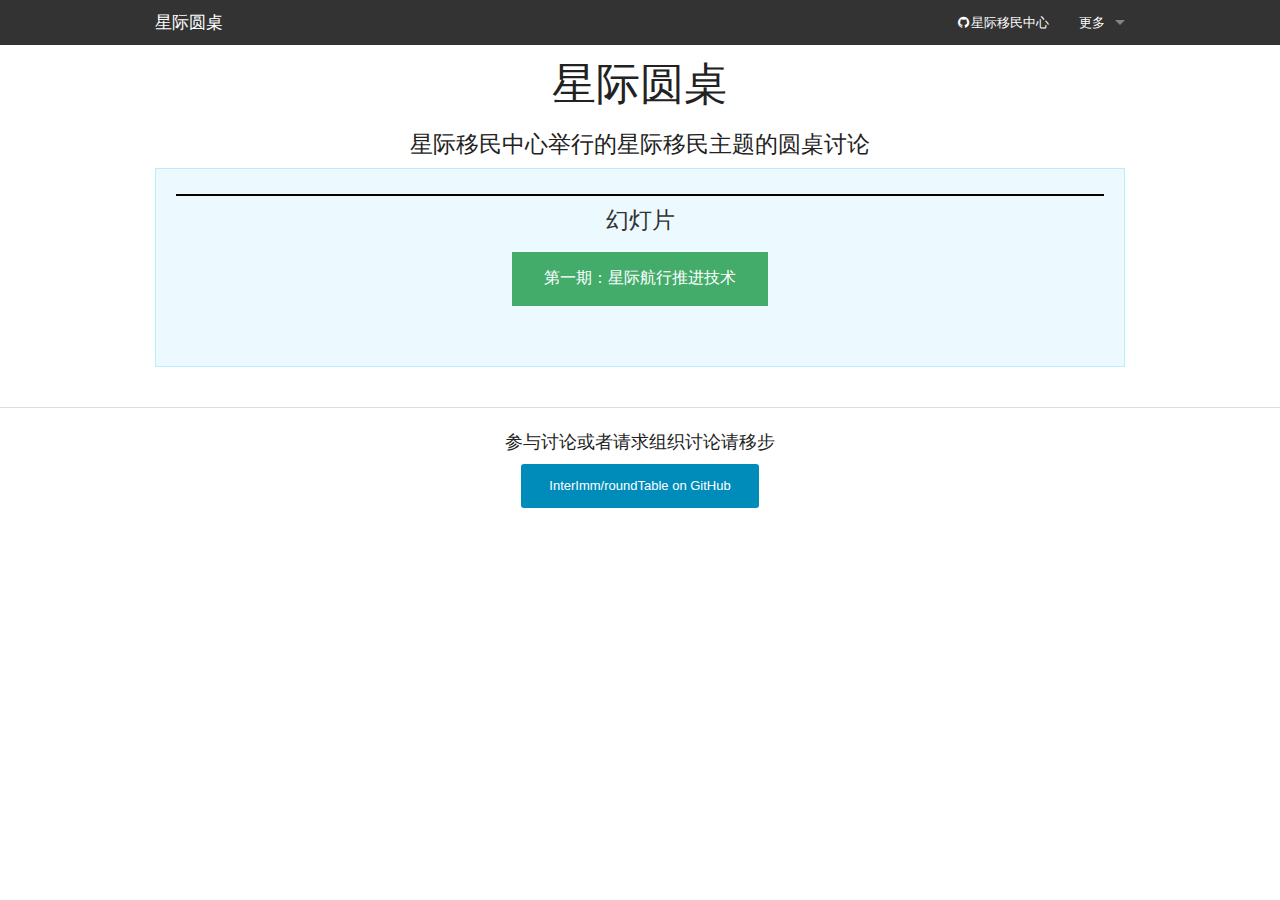
==== index.html @ e6bfaa2c "first set of slides" ====
<!doctype html>
<html class="no-js" lang="en">

<head>
    <meta charset="utf-8" />
    <meta name="viewport" content="width=device-width, initial-scale=1.0" />
    <title>星际圆桌 | 星际移民中心</title>
    <link rel="stylesheet" href="css/foundation.css" />
    <link rel="stylesheet" href="css/style.css">
    <script src="js/vendor/modernizr.js"></script>
    <link href="//netdna.bootstrapcdn.com/font-awesome/4.0.3/css/font-awesome.css" rel="stylesheet">
</head>

<body>


    <div class="contain-to-grid sticky" data-options="sticky_on: large">
        <nav class="top-bar" data-topbar>
            <ul class="title-area">
                <li class="name">
                    <h1>
                        <a href="#">星际圆桌</a>
                    </h1>
                </li>
                <li class="toggle-topbar menu-icon">
                    <a href="#">Menu</a>
                </li>
            </ul>

            <section class="top-bar-section">
                <!-- Right Nav Section -->
                <ul class="right">
                    <li>
                        <a href="https://interimm.github.io" target="_blank">
                            <i class="fa fa-github fa-2" style="margin-right:2px;"></i>星际移民中心</a>
                    </li>
                    <li class="has-dropdown">
                        <a href="#">更多</a>
                        <ul class="dropdown">
                            <li>
                                <a href="http://interimm.github.io/InterImmBook/" target="_blank">星际移民之书</a>
                            </li>
                            <li>
                                <a href="http://exoplanets.readthedocs.org/" target="_blank">系外行星</a>
                            </li>
                        </ul>
                    </li>
                </ul>

                <!-- Left Nav Section -->
                <ul class="left">
                    <li>
                        <a href="#"></a>
                    </li>
                </ul>
            </section>
        </nav>
    </div>



    <div class="row">
        <div class="large-12 columns">
            <h1 class="center title0">星际圆桌</h1>
            <h4 class="center">星际移民中心举行的星际移民主题的圆桌讨论</h4>
        </div>
    </div>

    <div class="row">
        <div class="large-12 columns">
            <div class="callout panel">
                
                
                <div style="border-top:2px solid black;margin-top:5px;padding-top:10px;">
                    <h4 class="center">幻灯片</h4>
<p class="center" style="margin-top:20px;">
    <a href="./archive/propulsion/slides/index.html" class="medium success button">第一期：星际航行推进技术</a>
</p>
                    
                    </div>
            </div>
        </div>

    </div>

    <hr>


    <div class="row">
        <div class="large-12 columns center">
            <h5 class="center">参与讨论或者请求组织讨论请移步</h5>
                <a href="https://github.com/InterImm/roundTable" class="small radius button" target="_blank">InterImm/roundTable on GitHub</a>

        </div>
    </div>





    <script src="js/vendor/jquery.js"></script>
    <script src="js/foundation.min.js"></script>
    <script>
        $(document).foundation();
    </script>
</body>

</html>
---- css/style.css ----
.center {
    text-align: center;
}

.title0 {
padding: 5px 0 5px 0;
}
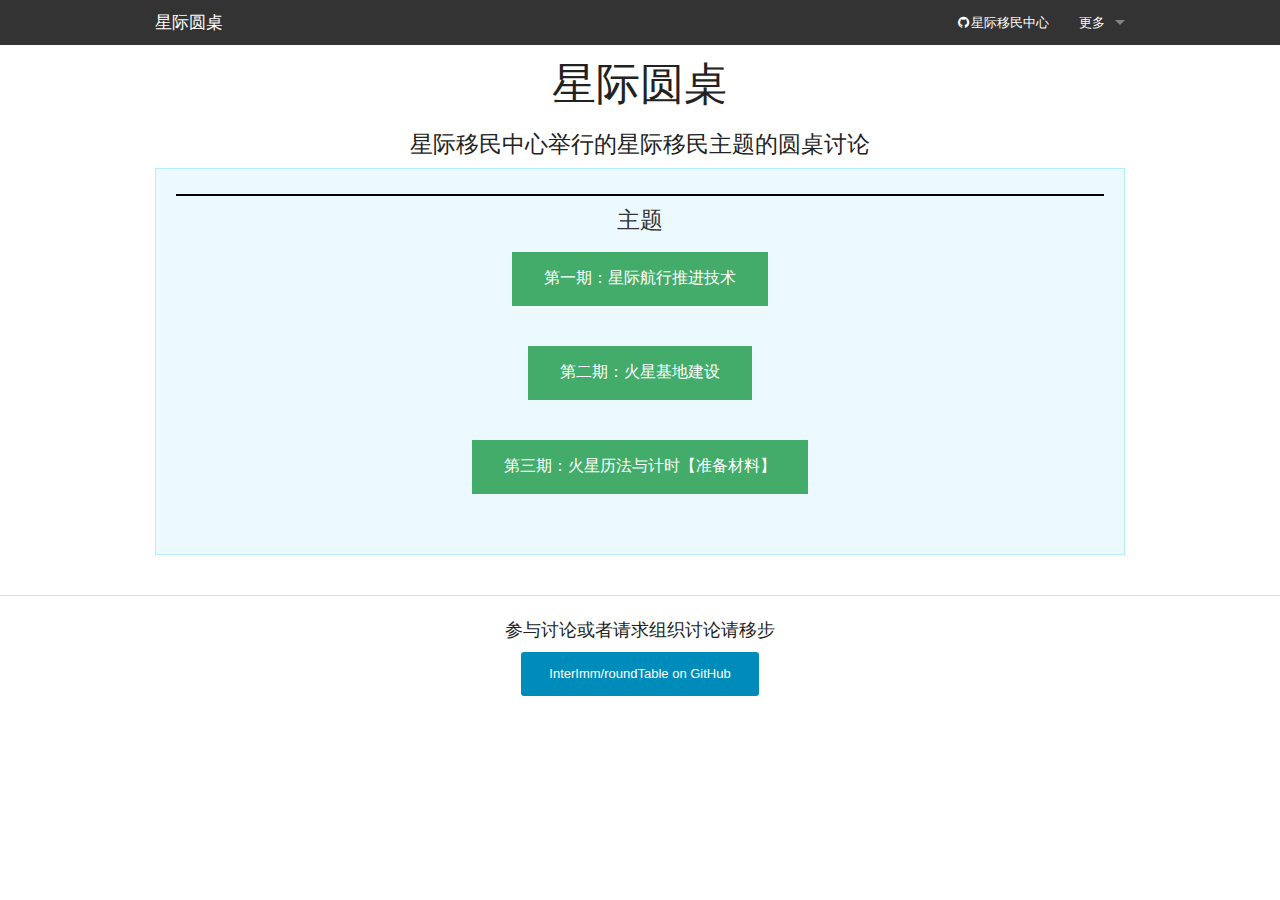
==== commit 0dfbfb47: "typo" ====
--- a/index.html
+++ b/index.html
@@ -8,7 +8,7 @@
     <link rel="stylesheet" href="css/foundation.css" />
     <link rel="stylesheet" href="css/style.css">
     <script src="js/vendor/modernizr.js"></script>
-    <link href="//netdna.bootstrapcdn.com/font-awesome/4.0.3/css/font-awesome.css" rel="stylesheet">
+    <link href="http://netdna.bootstrapcdn.com/font-awesome/4.0.3/css/font-awesome.css" rel="stylesheet">
 </head>
 
 <body>
@@ -69,14 +69,20 @@
     <div class="row">
         <div class="large-12 columns">
             <div class="callout panel">
-                
-                
+
+
                 <div style="border-top:2px solid black;margin-top:5px;padding-top:10px;">
-                    <h4 class="center">幻灯片</h4>
+                    <h4 class="center">主题</h4>
 <p class="center" style="margin-top:20px;">
-    <a href="./archive/propulsion/slides/index.html" class="medium success button">第一期：星际航行推进技术</a>
+    <a href="./archive/propulsion/slides/index.html" class="medium success button">第一期：星际航行推进技术</a></p>
+    <p class="center" style="margin-top:20px;">
+      <a href="./archive/marsBase/index.html" class="medium success button" target="_blank">第二期：火星基地建设</a>
 </p>
-                    
+    <p class="center" style="margin-top:20px;">
+      <a href="http://slides.com/malei-1/marstimekeeping#/" class="medium success button" target="_blank">第三期：火星历法与计时【准备材料】</a>
+</p>
+
+
                     </div>
             </div>
         </div>
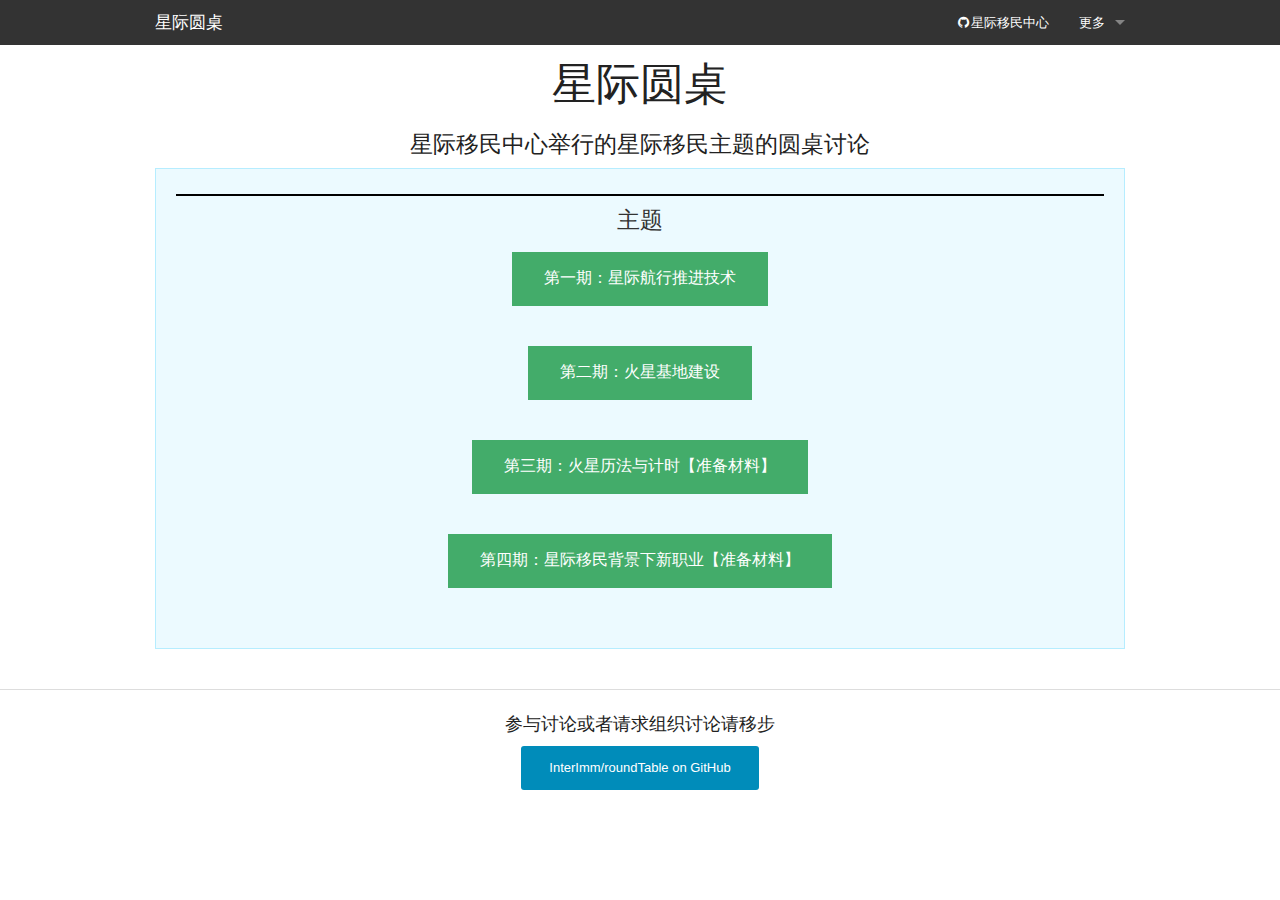
==== commit 78ce0eb0: "add issue four" ====
--- a/index.html
+++ b/index.html
@@ -81,6 +81,9 @@
     <p class="center" style="margin-top:20px;">
       <a href="http://slides.com/malei-1/marstimekeeping#/" class="medium success button" target="_blank">第三期：火星历法与计时【准备材料】</a>
 </p>
+<p class="center" style="margin-top:20px;">
+      <a href="http://slides.com/malei-1/four#/" class="medium success button" target="_blank">第四期：星际移民背景下新职业【准备材料】</a>
+</p>
 
 
                     </div>
